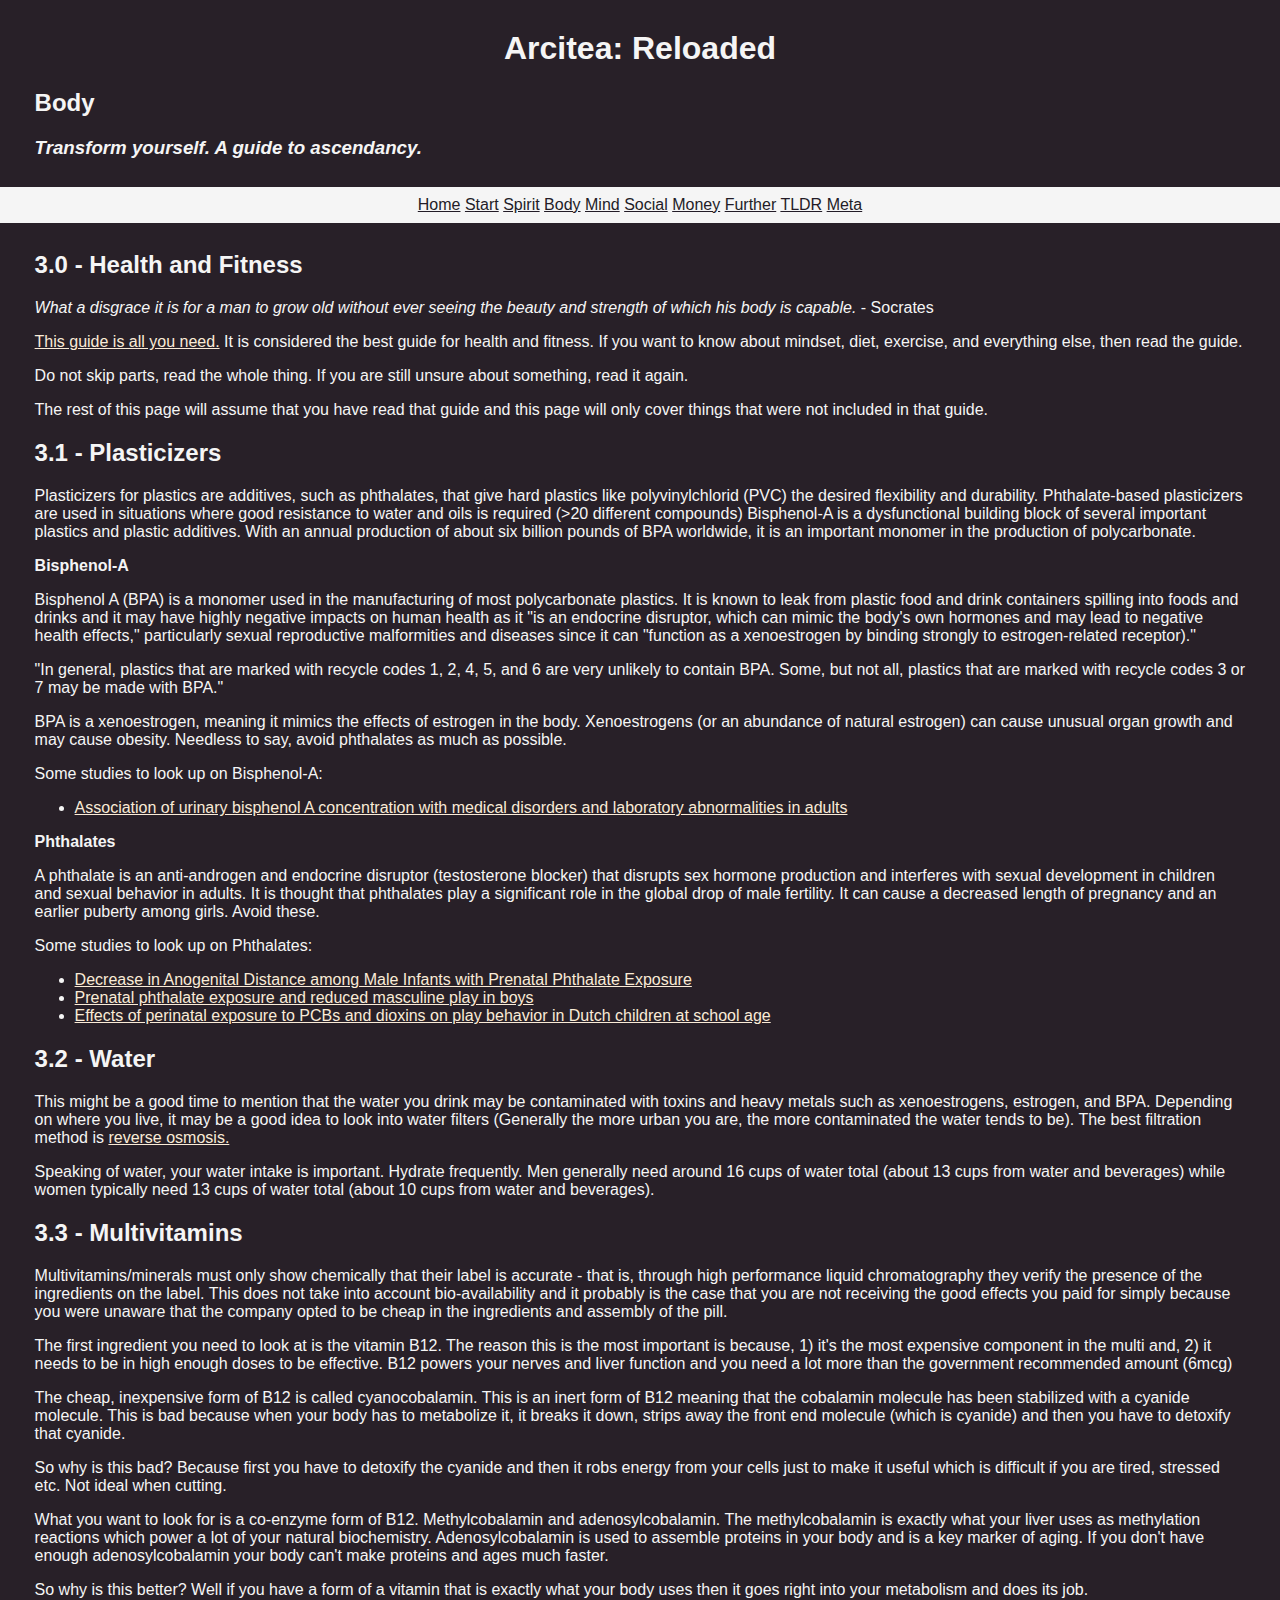
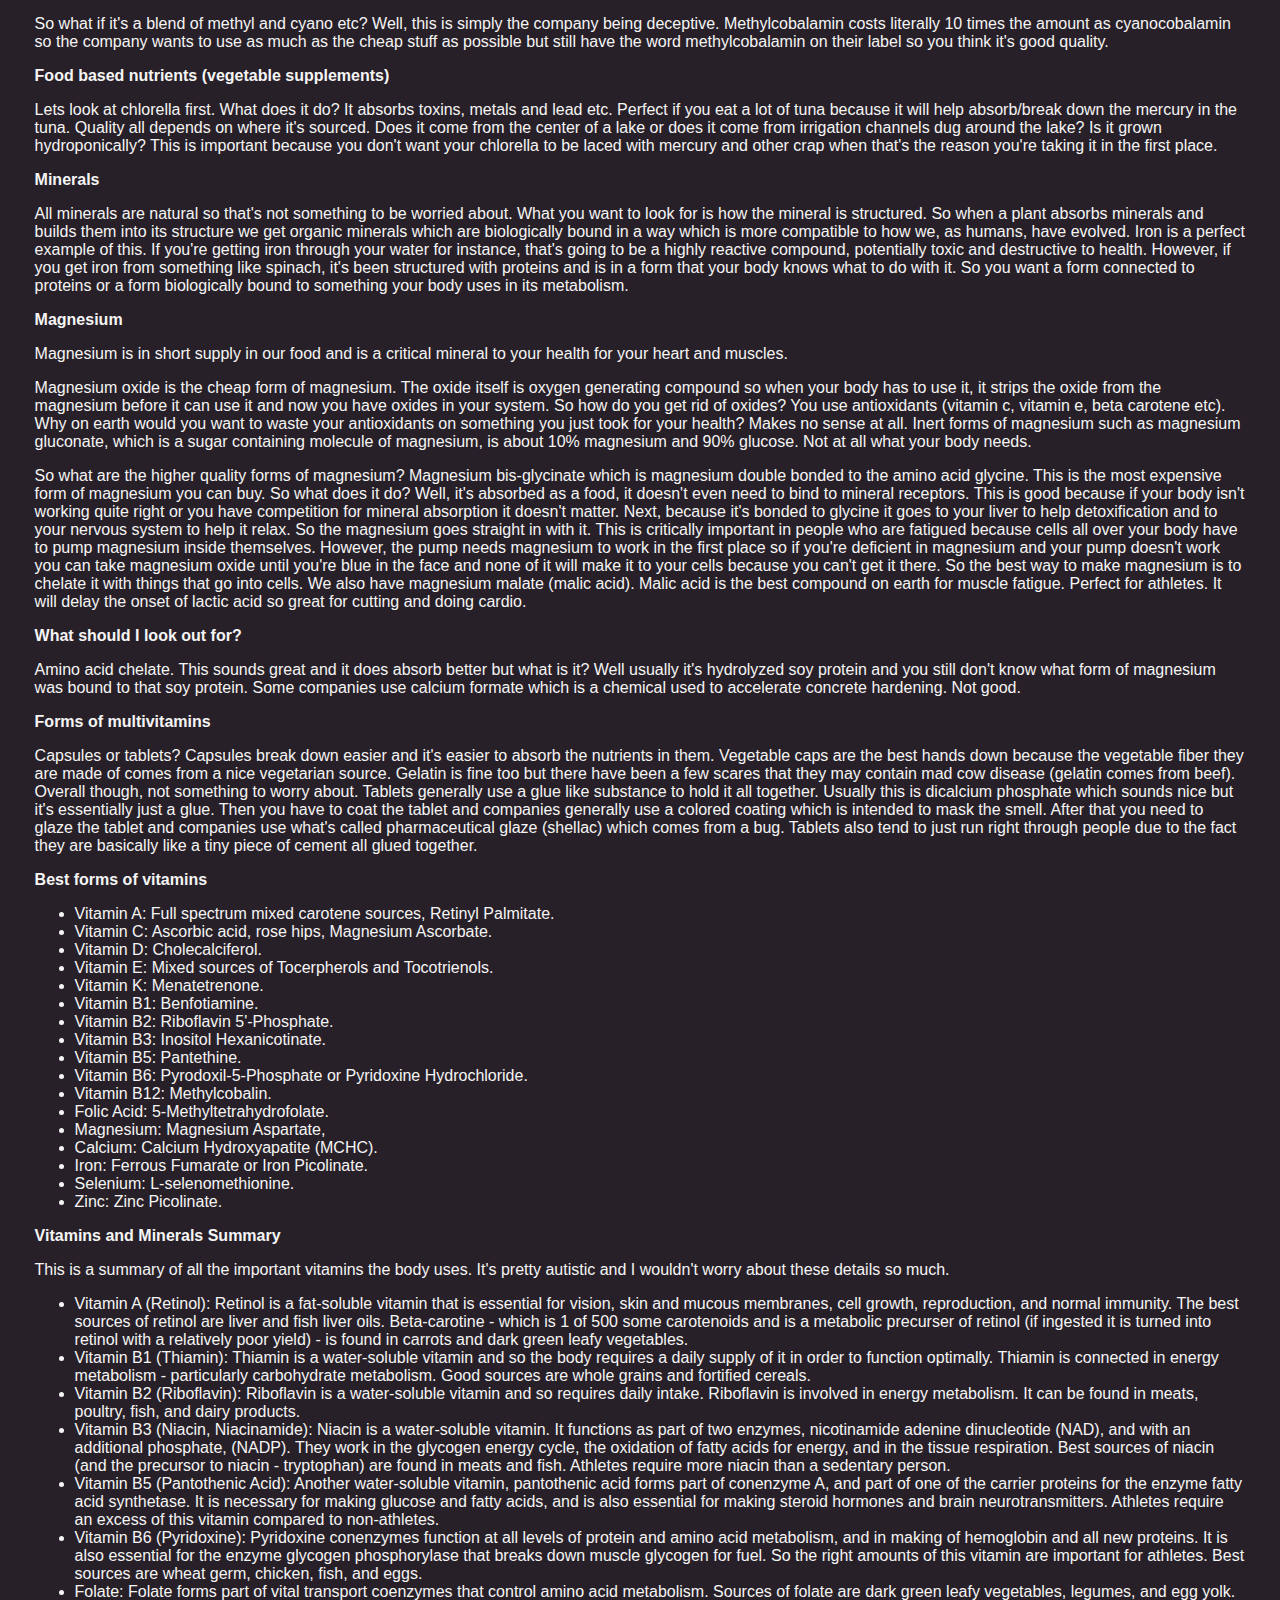
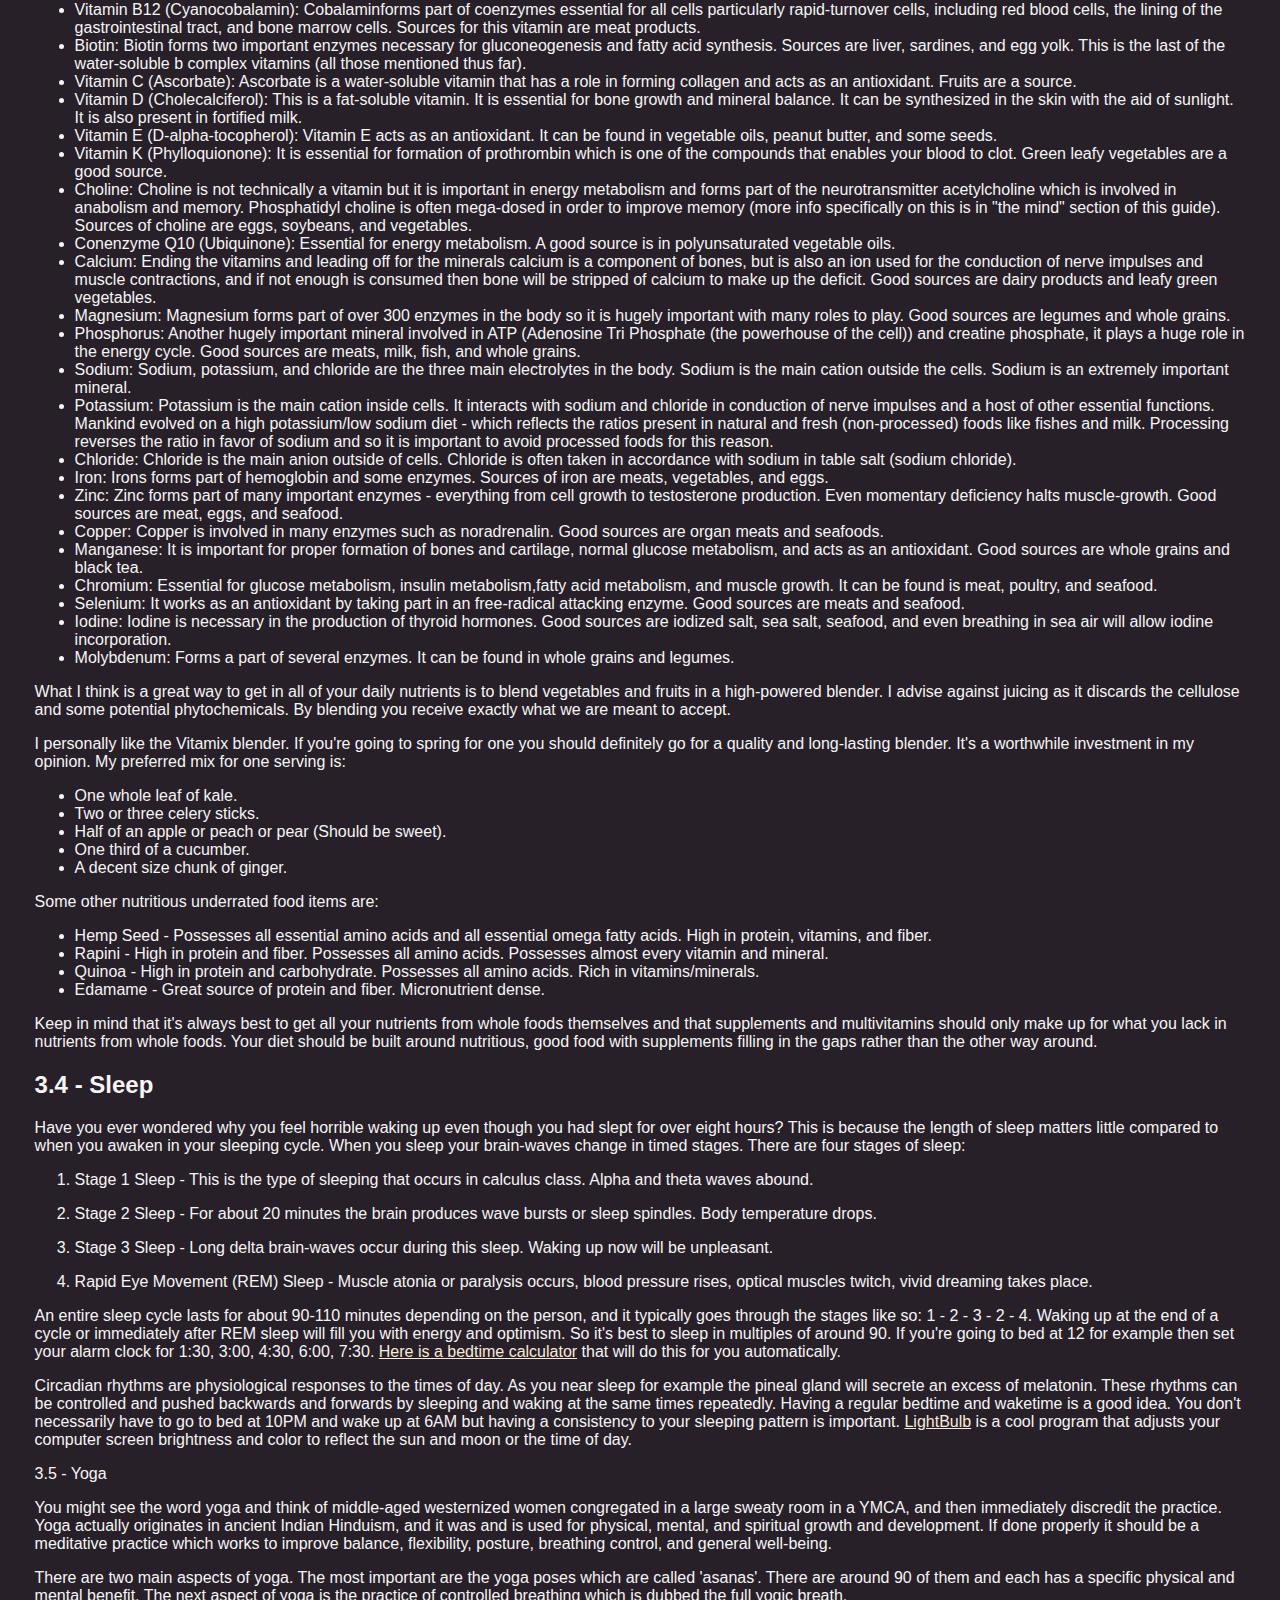
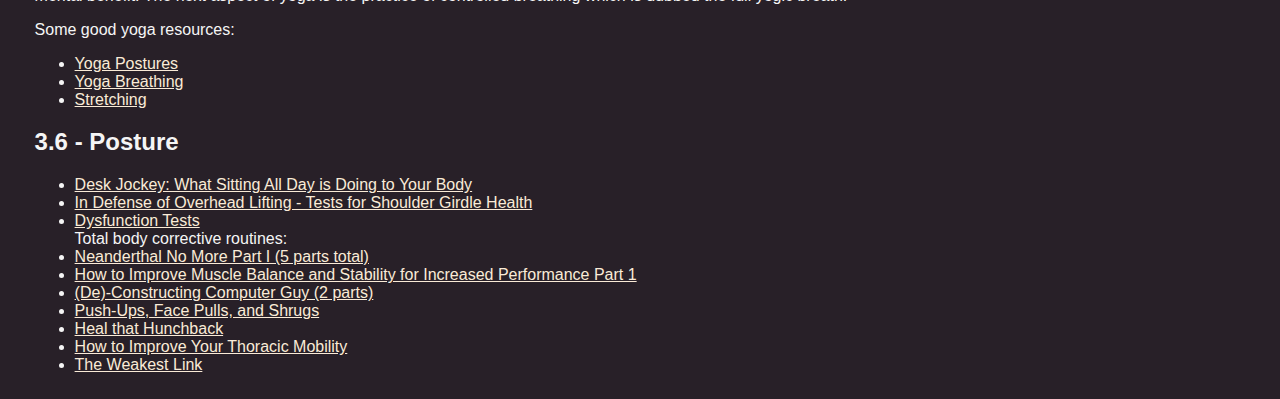
==== body.html @ ad5f0113 "Add files via upload" ====
<html>
<head>
  <title>Body | Arcitea: Reloaded</title>
  <link rel="icon" href="content/chad.webp">  
  <link href="style.css" rel="stylesheet" type="text/css" media="all">
</head>
  
<body>
  <div class="main">
  <h1>Arcitea: Reloaded</h1>
  <h2>Body</h2>
  <h3><i>Transform yourself. A guide to ascendancy.</i></h3>
    
  </div>
      <div class="nav">
      <a href="index.html">Home</a>
      <a href="start.html">Start</a>
      <a href="spirit.html">Spirit</a>
      <a href="body.html">Body</a>
      <a href="mind.html">Mind</a>
      <a href="social.html">Social</a>
      <a href="money.html">Money</a>
      <a href="further.html">Further</a>
      <a href="tldr.html">TLDR</a>
      <a href="meta.html">Meta</a>
      </div>
	<div class="main">
      
  <h2>3.0 - Health and Fitness</h2>
  <p><i>What a disgrace it is for a man to grow old without ever seeing the beauty and strength of which his body is capable.</i> - Socrates</p>
  <p><a href="https://liamrosen.com/fitness.html">This guide is all you need.</a> It is considered the best guide for health and fitness. If you want to know about mindset, diet, exercise, and everything else, then read the guide.</p>
  <p>Do not skip parts, read the whole thing. If you are still unsure about something, read it again.</p>
  <p>The rest of this page will assume that you have read that guide and this page will only cover things that were not included in that guide.</p>
  <h2>3.1 - Plasticizers</h2>
  <p>Plasticizers for plastics are additives, such as phthalates, that give hard plastics like polyvinylchlorid (PVC) the desired flexibility and durability. Phthalate-based plasticizers are used in situations where good resistance to water and oils is required (>20 different compounds) Bisphenol-A is a dysfunctional building block of several important plastics and plastic additives. With an annual production of about six billion pounds of BPA worldwide, it is an important monomer in the production of polycarbonate.</p>
  <p><b>Bisphenol-A</b></p>
  <p>Bisphenol A (BPA) is a monomer used in the manufacturing of most polycarbonate plastics. It is known to leak from plastic food and drink containers spilling into foods and drinks and it may have highly negative impacts on human health as it "is an endocrine disruptor, which can mimic the body's own hormones and may lead to negative health effects," particularly sexual reproductive malformities and diseases since it can "function as a xenoestrogen by binding strongly to estrogen-related receptor)."</p>
  <p>"In general, plastics that are marked with recycle codes 1, 2, 4, 5, and 6 are very unlikely to contain BPA. Some, but not all, plastics that are marked with recycle codes 3 or 7 may be made with BPA."</p>
  <p>BPA is a xenoestrogen, meaning it mimics the effects of estrogen in the body. Xenoestrogens (or an abundance of natural estrogen) can cause unusual organ growth and may cause obesity. Needless to say, avoid phthalates as much as possible.</p>
  <p>Some studies to look up on Bisphenol-A:</p>
    <ul>
    <li><a href="https://jamanetwork.com/journals/jama/fullarticle/182571">Association of urinary bisphenol A concentration with medical disorders and laboratory abnormalities in adults</a></li> 
    </ul>
  <p><b>Phthalates</b></p>
  <p>A phthalate is an anti-androgen and endocrine disruptor (testosterone blocker) that disrupts sex hormone production and interferes with sexual development in children and sexual behavior in adults. It is thought that phthalates play a significant role in the global drop of male fertility. It can cause a decreased length of pregnancy and an earlier puberty among girls. Avoid these.</p>
  <p>Some studies to look up on Phthalates:</p>
    <ul>
    <li><a href="https://www.ncbi.nlm.nih.gov/pmc/articles/PMC1280349/">Decrease in Anogenital Distance among Male Infants with Prenatal Phthalate Exposure</a></li> 
    <li><a href="https://www.ncbi.nlm.nih.gov/pmc/articles/PMC2874619/">Prenatal phthalate exposure and reduced masculine play in boys</a></li>
    <li><a href="https://www.ncbi.nlm.nih.gov/pmc/articles/PMC1241045/">Effects of perinatal exposure to PCBs and dioxins on play behavior in Dutch children at school age</a></li>
    </ul>
  <h2>3.2 - Water</h2>
  <p>This might be a good time to mention that the water you drink may be contaminated with toxins and heavy metals such as xenoestrogens, estrogen, and BPA. Depending on where you live, it may be a good idea to look into water filters (Generally the more urban you are, the more contaminated the water tends to be). The best filtration method is <a href="https://wikiless.tiekoetter.com/wiki/Reverse_osmosis?lang=en">reverse osmosis.</a></p>
  <p>Speaking of water, your water intake is important. Hydrate frequently. Men generally need around 16 cups of water total (about 13 cups from water and beverages) while women typically need 13 cups of water total (about 10 cups from water and beverages).</p>
  <h2>3.3 - Multivitamins</h2>
  <p>Multivitamins/minerals must only show chemically that their label is accurate - that is, through high performance liquid chromatography they verify the presence of the ingredients on the label. This does not take into account bio-availability and it probably is the case that you are not receiving the good effects you paid for simply because you were unaware that the company opted to be cheap in the ingredients and assembly of the pill.</p>
  <p>The first ingredient you need to look at is the vitamin B12. The reason this is the most important is because, 1) it's the most expensive component in the multi and, 2) it needs to be in high enough doses to be effective. B12 powers your nerves and liver function and you need a lot more than the government recommended amount (6mcg)</p>
  <p>The cheap, inexpensive form of B12 is called cyanocobalamin. This is an inert form of B12 meaning that the cobalamin molecule has been stabilized with a cyanide molecule. This is bad because when your body has to metabolize it, it breaks it down, strips away the front end molecule (which is cyanide) and then you have to detoxify that cyanide.</p>
  <p>So why is this bad? Because first you have to detoxify the cyanide and then it robs energy from your cells just to make it useful which is difficult if you are tired, stressed etc. Not ideal when cutting.</p>
  <p>What you want to look for is a co-enzyme form of B12. Methylcobalamin and adenosylcobalamin. The methylcobalamin is exactly what your liver uses as methylation reactions which power a lot of your natural biochemistry. Adenosylcobalamin is used to assemble proteins in your body and is a key marker of aging. If you don't have enough adenosylcobalamin your body can't make proteins and ages much faster.</p>
  <p>So why is this better? Well if you have a form of a vitamin that is exactly what your body uses then it goes right into your metabolism and does its job.</p>
  <p>So what if it's a blend of methyl and cyano etc? Well, this is simply the company being deceptive. Methylcobalamin costs literally 10 times the amount as cyanocobalamin so the company wants to use as much as the cheap stuff as possible but still have the word methylcobalamin on their label so you think it's good quality.</p>
  <p><b>Food based nutrients (vegetable supplements)</b></p>
  <p>Lets look at chlorella first. What does it do? It absorbs toxins, metals and lead etc. Perfect if you eat a lot of tuna because it will help absorb/break down the mercury in the tuna. Quality all depends on where it's sourced. Does it come from the center of a lake or does it come from irrigation channels dug around the lake? Is it grown hydroponically? This is important because you don't want your chlorella to be laced with mercury and other crap when that's the reason you're taking it in the first place.</p>
  <p><b>Minerals</b></p>
  <p>All minerals are natural so that's not something to be worried about. What you want to look for is how the mineral is structured. So when a plant absorbs minerals and builds them into its structure we get organic minerals which are biologically bound in a way which is more compatible to how we, as humans, have evolved. Iron is a perfect example of this. If you're getting iron through your water for instance, that's going to be a highly reactive compound, potentially toxic and destructive to health. However, if you get iron from something like spinach, it's been structured with proteins and is in a form that your body knows what to do with it. So you want a form connected to proteins or a form biologically bound to something your body uses in its metabolism.</p>
  <p><b>Magnesium</b></p>
  <p>Magnesium is in short supply in our food and is a critical mineral to your health for your heart and muscles.</p>
  <p>Magnesium oxide is the cheap form of magnesium. The oxide itself is oxygen generating compound so when your body has to use it, it strips the oxide from the magnesium before it can use it and now you have oxides in your system. So how do you get rid of oxides? You use antioxidants (vitamin c, vitamin e, beta carotene etc). Why on earth would you want to waste your antioxidants on something you just took for your health? Makes no sense at all. Inert forms of magnesium such as magnesium gluconate, which is a sugar containing molecule of magnesium, is about 10% magnesium and 90% glucose. Not at all what your body needs.</p>
  <p>So what are the higher quality forms of magnesium? Magnesium bis-glycinate which is magnesium double bonded to the amino acid glycine. This is the most expensive form of magnesium you can buy. So what does it do? Well, it's absorbed as a food, it doesn't even need to bind to mineral receptors. This is good because if your body isn't working quite right or you have competition for mineral absorption it doesn't matter. Next, because it's bonded to glycine it goes to your liver to help detoxification and to your nervous system to help it relax. So the magnesium goes straight in with it. This is critically important in people who are fatigued because cells all over your body have to pump magnesium inside themselves. However, the pump needs magnesium to work in the first place so if you're deficient in magnesium and your pump doesn't work you can take magnesium oxide until you're blue in the face and none of it will make it to your cells because you can't get it there. So the best way to make magnesium is to chelate it with things that go into cells. We also have magnesium malate (malic acid). Malic acid is the best compound on earth for muscle fatigue. Perfect for athletes. It will delay the onset of lactic acid so great for cutting and doing cardio.</p>
  <p><b>What should I look out for?</b></p>
  <p>Amino acid chelate. This sounds great and it does absorb better but what is it? Well usually it's hydrolyzed soy protein and you still don't know what form of magnesium was bound to that soy protein. Some companies use calcium formate which is a chemical used to accelerate concrete hardening. Not good.</p>
  <p><b>Forms of multivitamins</b></p>
  <p>Capsules or tablets? Capsules break down easier and it's easier to absorb the nutrients in them. Vegetable caps are the best hands down because the vegetable fiber they are made of comes from a nice vegetarian source. Gelatin is fine too but there have been a few scares that they may contain mad cow disease (gelatin comes from beef). Overall though, not something to worry about. Tablets generally use a glue like substance to hold it all together. Usually this is dicalcium phosphate which sounds nice but it's essentially just a glue. Then you have to coat the tablet and companies generally use a colored coating which is intended to mask the smell. After that you need to glaze the tablet and companies use what's called pharmaceutical glaze (shellac) which comes from a bug. Tablets also tend to just run right through people due to the fact they are basically like a tiny piece of cement all glued together.</p>
  <p><b>Best forms of vitamins</b></p>
    <ul>
      <li>Vitamin A: Full spectrum mixed carotene sources, Retinyl Palmitate.</li>
      <li>Vitamin C: Ascorbic acid, rose hips, Magnesium Ascorbate.</li>
      <li>Vitamin D: Cholecalciferol.</li>
      <li>Vitamin E: Mixed sources of Tocerpherols and Tocotrienols.</li>
      <li>Vitamin K: Menatetrenone.</li>
      <li>Vitamin B1: Benfotiamine.</li>
      <li>Vitamin B2: Riboflavin 5'-Phosphate.</li>
      <li>Vitamin B3: Inositol Hexanicotinate.</li>
      <li>Vitamin B5: Pantethine.</li>
      <li>Vitamin B6: Pyrodoxil-5-Phosphate or Pyridoxine Hydrochloride.</li>
      <li>Vitamin B12: Methylcobalin.</li>
      <li>Folic Acid: 5-Methyltetrahydrofolate.</li>
      <li>Magnesium: Magnesium Aspartate,</li>
      <li>Calcium: Calcium Hydroxyapatite (MCHC).</li>
      <li>Iron: Ferrous Fumarate or Iron Picolinate.</li>
      <li>Selenium: L-selenomethionine.</li>
      <li>Zinc: Zinc Picolinate.</li>
    </ul>
  <p><b>Vitamins and Minerals Summary</b></p>
  <p>This is a summary of all the important vitamins the body uses. It's pretty autistic and I wouldn't worry about these details so much.</p>
	<ul>
      <li>Vitamin A (Retinol): Retinol is a fat-soluble vitamin that is essential for vision, skin and mucous membranes, cell growth, reproduction, and normal immunity. The best sources of retinol are liver and fish liver oils. Beta-carotine - which is 1 of 500 some carotenoids and is a metabolic precurser of retinol (if ingested it is turned into retinol with a relatively poor yield) - is found in carrots and dark green leafy vegetables.</li>
      <li>Vitamin B1 (Thiamin): Thiamin is a water-soluble vitamin and so the body requires a daily supply of it in order to function optimally. Thiamin is connected in energy metabolism - particularly carbohydrate metabolism. Good sources are whole grains and fortified cereals.</li>
      <li>Vitamin B2 (Riboflavin): Riboflavin is a water-soluble vitamin and so requires daily intake. Riboflavin is involved in energy metabolism. It can be found in meats, poultry, fish, and dairy products.</li>
      <li>Vitamin B3 (Niacin, Niacinamide): Niacin is a water-soluble vitamin. It functions as part of two enzymes, nicotinamide adenine dinucleotide (NAD), and with an additional phosphate, (NADP). They work in the glycogen energy cycle, the oxidation of fatty acids for energy, and in the tissue respiration. Best sources of niacin (and the precursor to niacin - tryptophan) are found in meats and fish. Athletes require more niacin than a sedentary person.</li>
      <li>Vitamin B5 (Pantothenic Acid): Another water-soluble vitamin, pantothenic acid forms part of conenzyme A, and part of one of the carrier proteins for the enzyme fatty acid synthetase. It is necessary for making glucose and fatty acids, and is also essential for making steroid hormones and brain neurotransmitters. Athletes require an excess of this vitamin compared to non-athletes.</li>
      <li>Vitamin B6 (Pyridoxine): Pyridoxine conenzymes function at all levels of protein and amino acid metabolism, and in making of hemoglobin and all new proteins. It is also essential for the enzyme glycogen phosphorylase that breaks down muscle glycogen for fuel. So the right amounts of this vitamin are important for athletes. Best sources are wheat germ, chicken, fish, and eggs.</li>
      <li>Folate: Folate forms part of vital transport coenzymes that control amino acid metabolism. Sources of folate are dark green leafy vegetables, legumes, and egg yolk.</li>
      <li>Vitamin B12 (Cyanocobalamin): Cobalaminforms part of coenzymes essential for all cells particularly rapid-turnover cells, including red blood cells, the lining of the gastrointestinal tract, and bone marrow cells. Sources for this vitamin are meat products.</li>
      <li>Biotin: Biotin forms two important enzymes necessary for gluconeogenesis and fatty acid synthesis. Sources are liver, sardines, and egg yolk. This is the last of the water-soluble b complex vitamins (all those mentioned thus far).</li>
      <li>Vitamin C (Ascorbate): Ascorbate is a water-soluble vitamin that has a role in forming collagen and acts as an antioxidant. Fruits are a source.</li>
      <li>Vitamin D (Cholecalciferol): This is a fat-soluble vitamin. It is essential for bone growth and mineral balance. It can be synthesized in the skin with the aid of sunlight. It is also present in fortified milk.</li>
      <li>Vitamin E (D-alpha-tocopherol): Vitamin E acts as an antioxidant. It can be found in vegetable oils, peanut butter, and some seeds.</li>
      <li>Vitamin K (Phylloquionone): It is essential for formation of prothrombin which is one of the compounds that enables your blood to clot. Green leafy vegetables are a good source.</li>
      <li>Choline: Choline is not technically a vitamin but it is important in energy metabolism and forms part of the neurotransmitter acetylcholine which is involved in anabolism and memory. Phosphatidyl choline is often mega-dosed in order to improve memory (more info specifically on this is in "the mind" section of this guide). Sources of choline are eggs, soybeans, and vegetables.</li>
      <li>Conenzyme Q10 (Ubiquinone): Essential for energy metabolism. A good source is in polyunsaturated vegetable oils.</li>
      <li>Calcium: Ending the vitamins and leading off for the minerals calcium is a component of bones, but is also an ion used for the conduction of nerve impulses and muscle contractions, and if not enough is consumed then bone will be stripped of calcium to make up the deficit. Good sources are dairy products and leafy green vegetables.</li>
      <li>Magnesium: Magnesium forms part of over 300 enzymes in the body so it is hugely important with many roles to play. Good sources are legumes and whole grains.</li>
      <li>Phosphorus: Another hugely important mineral involved in ATP (Adenosine Tri Phosphate (the powerhouse of the cell)) and creatine phosphate, it plays a huge role in the energy cycle. Good sources are meats, milk, fish, and whole grains.</li>
      <li>Sodium: Sodium, potassium, and chloride are the three main electrolytes in the body. Sodium is the main cation outside the cells. Sodium is an extremely important mineral.</li>
      <li>Potassium: Potassium is the main cation inside cells. It interacts with sodium and chloride in conduction of nerve impulses and a host of other essential functions. Mankind evolved on a high potassium/low sodium diet - which reflects the ratios present in natural and fresh (non-processed) foods like fishes and milk. Processing reverses the ratio in favor of sodium and so it is important to avoid processed foods for this reason.</li>
      <li>Chloride: Chloride is the main anion outside of cells. Chloride is often taken in accordance with sodium in table salt (sodium chloride).</li>
      <li>Iron: Irons forms part of hemoglobin and some enzymes. Sources of iron are meats, vegetables, and eggs.</li>
      <li>Zinc: Zinc forms part of many important enzymes - everything from cell growth to testosterone production. Even momentary deficiency halts muscle-growth. Good sources are meat, eggs, and seafood.</li>
      <li>Copper: Copper is involved in many enzymes such as noradrenalin. Good sources are organ meats and seafoods.</li>
      <li>Manganese: It is important for proper formation of bones and cartilage, normal glucose metabolism, and acts as an antioxidant. Good sources are whole grains and black tea.</li>
      <li>Chromium: Essential for glucose metabolism, insulin metabolism,fatty acid metabolism, and muscle growth. It can be found is meat, poultry, and seafood.</li>
      <li>Selenium: It works as an antioxidant by taking part in an free-radical attacking enzyme. Good sources are meats and seafood.</li>
      <li>Iodine: Iodine is necessary in the production of thyroid hormones. Good sources are iodized salt, sea salt, seafood, and even breathing in sea air will allow iodine incorporation.</li>
      <li>Molybdenum: Forms a part of several enzymes. It can be found in whole grains and legumes.</li>
    </ul>
      <p>What I think is a great way to get in all of your daily nutrients is to blend vegetables and fruits in a high-powered blender. I advise against juicing as it discards the cellulose and some potential phytochemicals. By blending you receive exactly what we are meant to accept.</p>
      <p>I personally like the Vitamix blender. If you're going to spring for one you should definitely go for a quality and long-lasting blender. It's a worthwhile investment in my opinion. My preferred mix for one serving is:</p>
    <ul>
      <li>One whole leaf of kale.</li>
      <li>Two or three celery sticks.</li>
      <li>Half of an apple or peach or pear (Should be sweet).</li>
      <li>One third of a cucumber.</li>
      <li>A decent size chunk of ginger.</li>
    </ul>
    <p>Some other nutritious underrated food items are:</p>
    <ul>
      <li>Hemp Seed - Possesses all essential amino acids and all essential omega fatty acids. High in protein, vitamins, and fiber.</li>
      <li>Rapini - High in protein and fiber. Possesses all amino acids. Possesses almost every vitamin and mineral.</li>
      <li>Quinoa - High in protein and carbohydrate. Possesses all amino acids. Rich in vitamins/minerals.</li>
      <li>Edamame - Great source of protein and fiber. Micronutrient dense.</li>
    </ul>
      <p>Keep in mind that it's always best to get all your nutrients from whole foods themselves and that supplements and multivitamins should only make up for what you lack in nutrients from whole foods. Your diet should be built around nutritious, good food with supplements filling in the gaps rather than the other way around.</p>
  <h2>3.4 - Sleep</h2>
  <p>Have you ever wondered why you feel horrible waking up even though you had slept for over eight hours? This is because the length of sleep matters little compared to when you awaken in your sleeping cycle. When you sleep your brain-waves change in timed stages. There are four stages of sleep:</p>
    <ol>
      <p><li>Stage 1 Sleep - This is the type of sleeping that occurs in calculus class. Alpha and theta waves abound.</li></p>
      <p><li>Stage 2 Sleep - For about 20 minutes the brain produces wave bursts or sleep spindles. Body temperature drops.</li></p>
      <p><li>Stage 3 Sleep - Long delta brain-waves occur during this sleep. Waking up now will be unpleasant.</li></p>
      <p><li>Rapid Eye Movement (REM) Sleep - Muscle atonia or paralysis occurs, blood pressure rises, optical muscles twitch, vivid dreaming takes place.</li></p>
    </ol>
  <p>An entire sleep cycle lasts for about 90-110 minutes depending on the person, and it typically goes through the stages like so: 1 - 2 - 3 - 2 - 4. Waking up at the end of a cycle or immediately after REM sleep will fill you with energy and optimism. So it's best to sleep in multiples of around 90. If you're going to bed at 12 for example then set your alarm clock for 1:30, 3:00, 4:30, 6:00, 7:30. <a href="https://sleepopolis.com/calculators/sleep/">Here is a bedtime calculator</a> that will do this for you automatically.</p>
  <p>Circadian rhythms are physiological responses to the times of day. As you near sleep for example the pineal gland will secrete an excess of melatonin. These rhythms can be controlled and pushed backwards and forwards by sleeping and waking at the same times repeatedly. Having a regular bedtime and waketime is a good idea. You don't necessarily have to go to bed at 10PM and wake up at 6AM but having a consistency to your sleeping pattern is important. <a href="https://github.com/Tyrrrz/LightBulb">LightBulb</a> is a cool program that adjusts your computer screen brightness and color to reflect the sun and moon or the time of day.</p>
  <p>3.5 - Yoga</p>
  <p>You might see the word yoga and think of middle-aged westernized women congregated in a large sweaty room in a YMCA, and then immediately discredit the practice. Yoga actually originates in ancient Indian Hinduism, and it was and is used for physical, mental, and spiritual growth and development. If done properly it should be a meditative practice which works to improve balance, flexibility, posture, breathing control, and general well-being.</p>
  <p>There are two main aspects of yoga. The most important are the yoga poses which are called 'asanas'. There are around 90 of them and each has a specific physical and mental benefit. The next aspect of yoga is the practice of controlled breathing which is dubbed the full yogic breath.</p>
    <p>Some good yoga resources:</p>
    <ul>
    <li><a href="https://web.archive.org/web/20170202003515/http://www.yogabasics.com/practice/yoga-postures/">Yoga Postures</a></il>
    <li><a href="https://web.archive.org/web/20160930021145/http://www.healthandyoga.com/html/news/yogicbreath.aspx">Yoga Breathing</a></il>
    <li><a href="https://web.archive.org/web/20161024192842/http://www.exrx.net/ExInfo/Stretching.html">Stretching</a></il>
    </ul>
  <h2>3.6 - Posture</h2>
    <ul>
    <li><a href="http://www.floota.com/desk_jockey.html">Desk Jockey: What Sitting All Day is Doing to Your Body</a></li>
    <li><a href="https://www.t-nation.com/training/in-defense-of-overhead-lifting">In Defense of Overhead Lifting - Tests for Shoulder Girdle Health</a></li>
    <li><a href="http://www.floota.com/DysfunctionTests.html">Dysfunction Tests</a></li>
    Total body corrective routines:
    <li><a href="https://www.t-nation.com/training/neanderthal-no-more-1">Neanderthal No More Part I (5 parts total)</a></li>
    <li><a href="https://www.issaonline.edu/blog/index.cfm/2011/2/7/improve-muscle-balance---stability-for-increased-performance---part-1">How to Improve Muscle Balance and Stability for Increased Performance Part 1</a></li>
    <li><a href="https://www.t-nation.com/training/de-constructing-computer-guy-1">(De)-Constructing Computer Guy (2 parts)</a></li>
    <li><a href="https://www.t-nation.com/training/push-ups-face-pulls-and-shrugs">Push-Ups, Face Pulls, and Shrugs</a></li>
    <li><a href="https://www.t-nation.com/training/heal-that-hunchback">Heal that Hunchback</a></li>
    <li><a href="https://www.marksdailyapple.com/how-to-improve-thoracic-spine-mobility/">How to Improve Your Thoracic Mobility</a></li>
    <li><a href="https://www.t-nation.com/training/weakest-link">The Weakest Link</a></li>
    </ul>
  <p></p>
  <p></p>
  <p></p>
  <p></p>
  <p></p>
  <p></p>
  <p></p>
  <p></p>
  <p></p>
  <p></p>
  <p></p>
  <p></p>
  <p></p>
  <p></p>
  <p></p>
  <p></p>
---- style.css ----
body
{
  margin: 0;
  background-color: #282028;
  color: whitesmoke;
  font-family: sans-serif;
}

.main
{
	margin: 0 2%;
	padding: 9px;
}

h1{
	text-align:center;
}

h
{
	text-align:center;
}

a
{
	color: antiquewhite;
}

a:visited
{
	color: navajowhite;
}

.nav
{
	background-color: whitesmoke;
	padding: 9px;
	text-align:center;
	word-spacing:1600%;
}

.nav a
{
	color: #231C27;
}

img
{ 
  display: block;
  border: 4px solid whitesmoke;
  margin-left: auto;
  margin-right: auto;
  height:auto;
  max-width:80%; 
  max-height: 500px;
  text-align:center;
}

video
{
  display: block;
  border: 4px solid whitesmoke;
  margin-left: auto;
  margin-right: auto;
  height:auto;
  max-width:80%; 
  max-height: 500px;
  text-align:center;
}
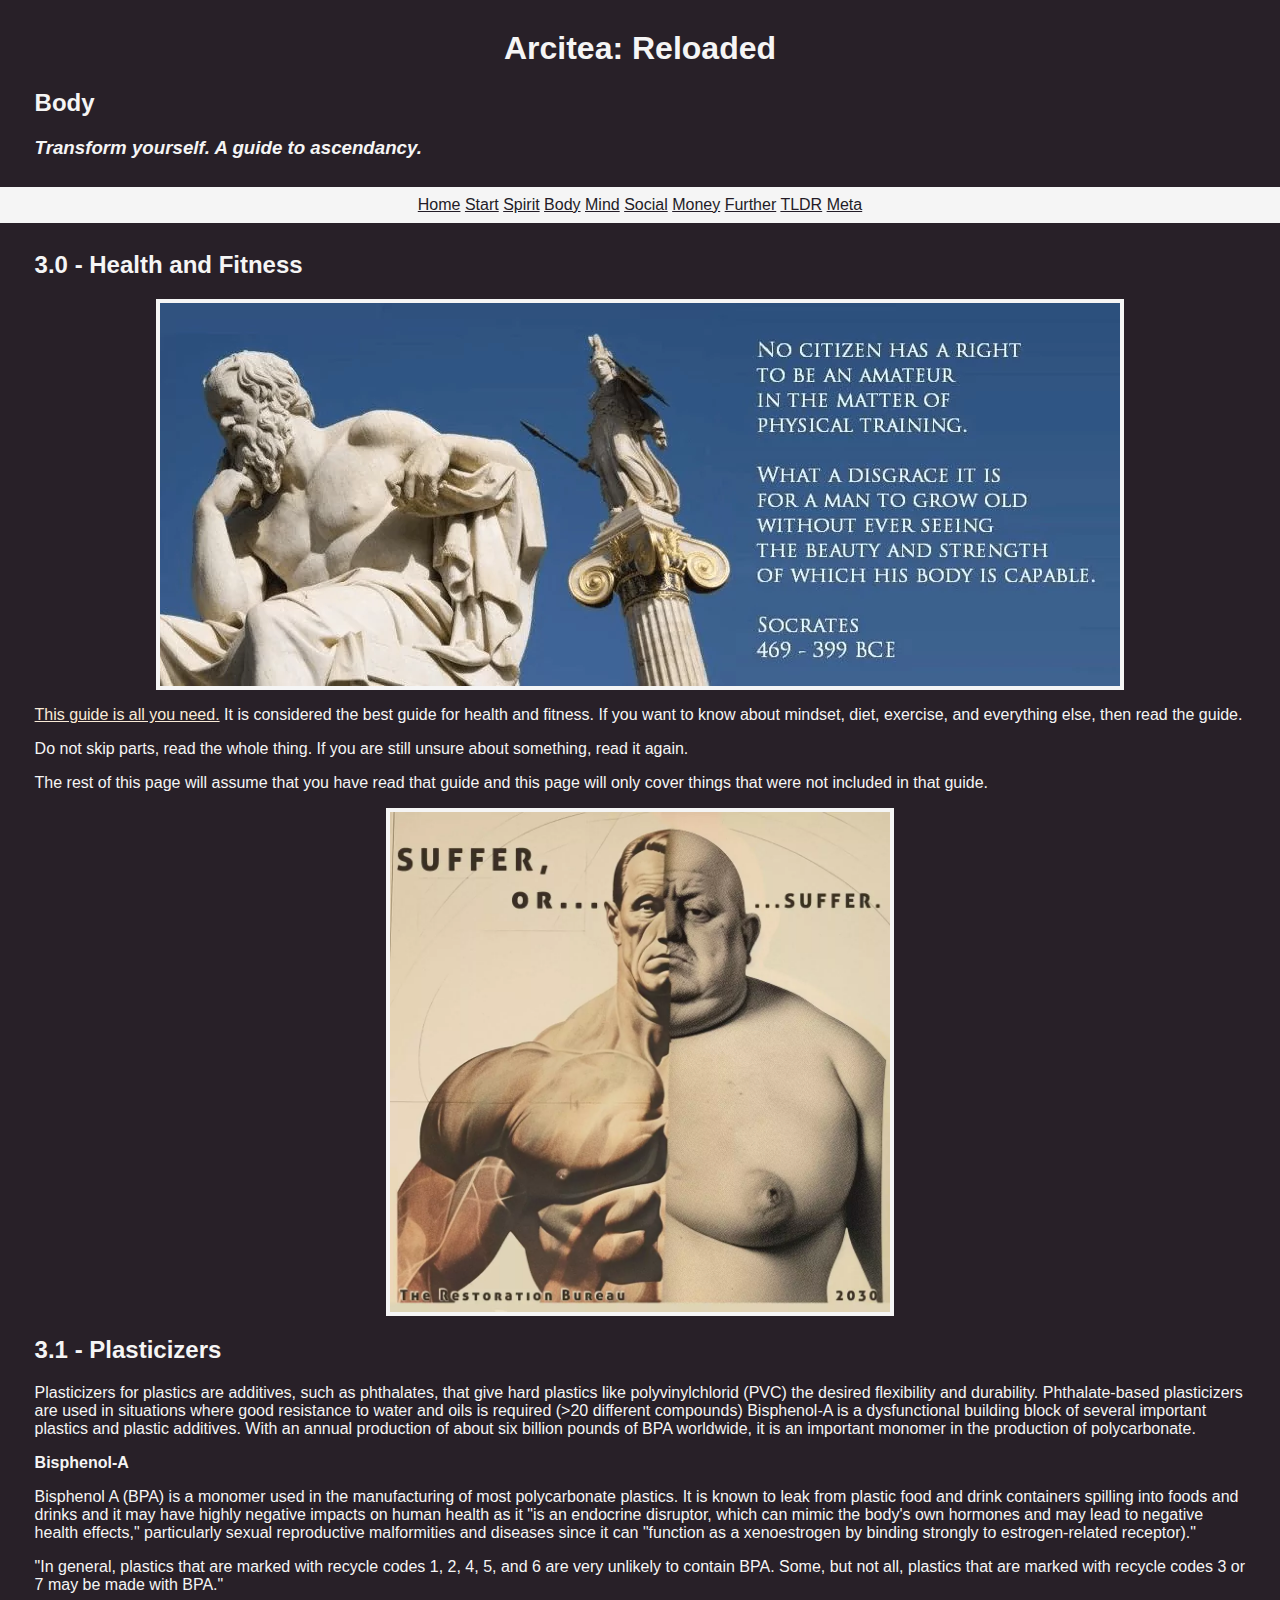
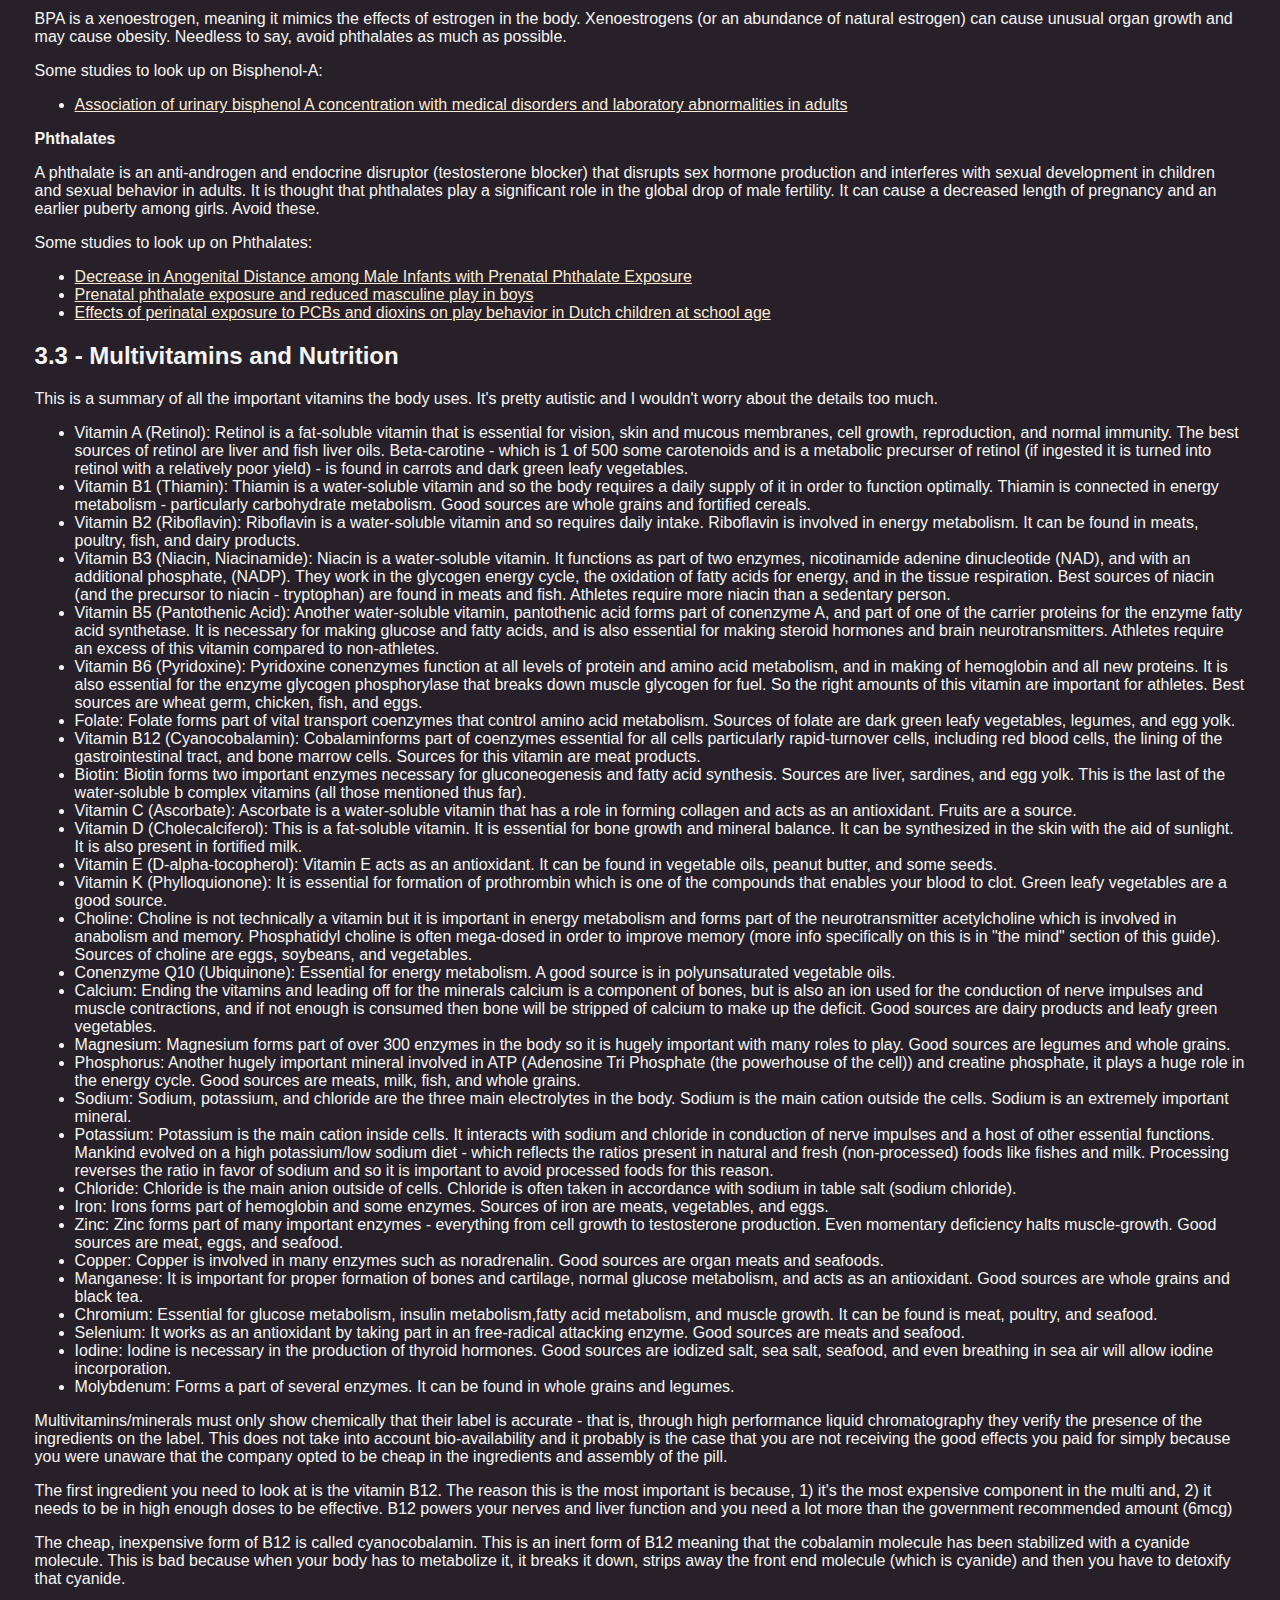
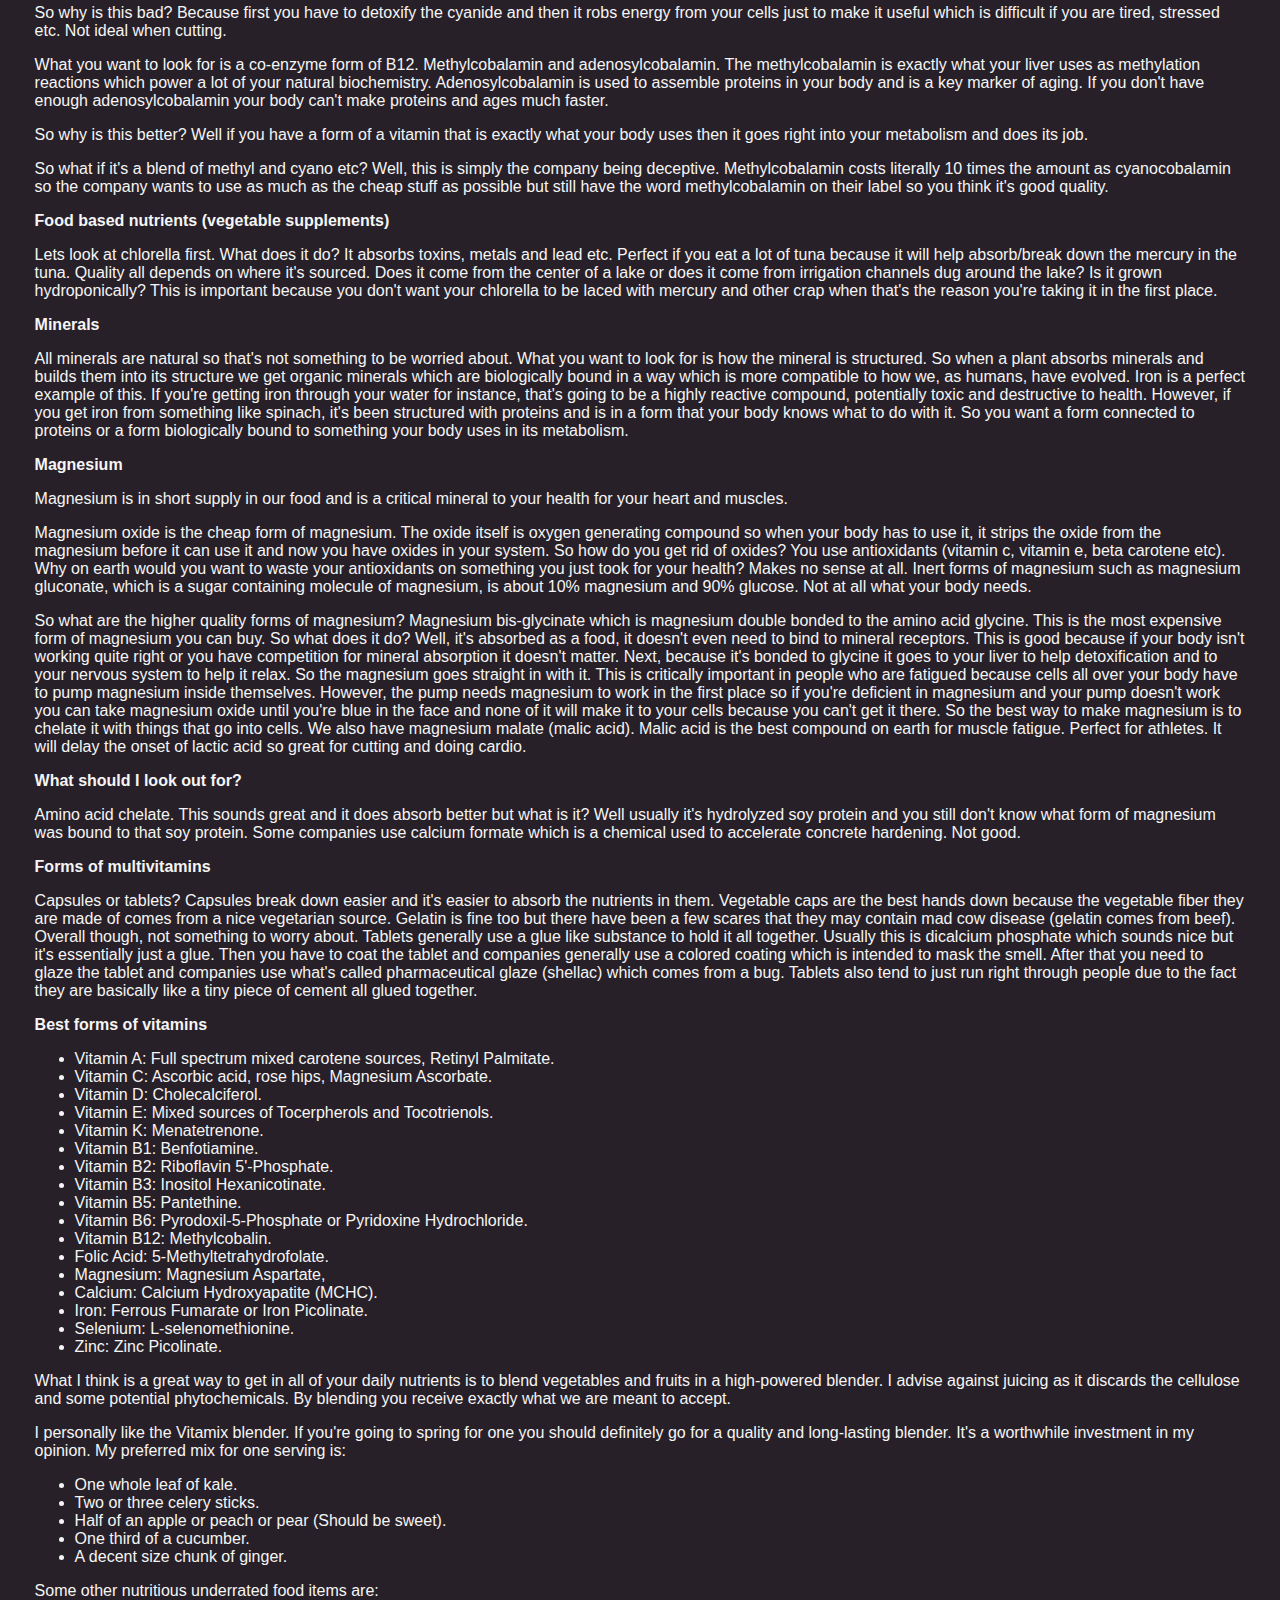
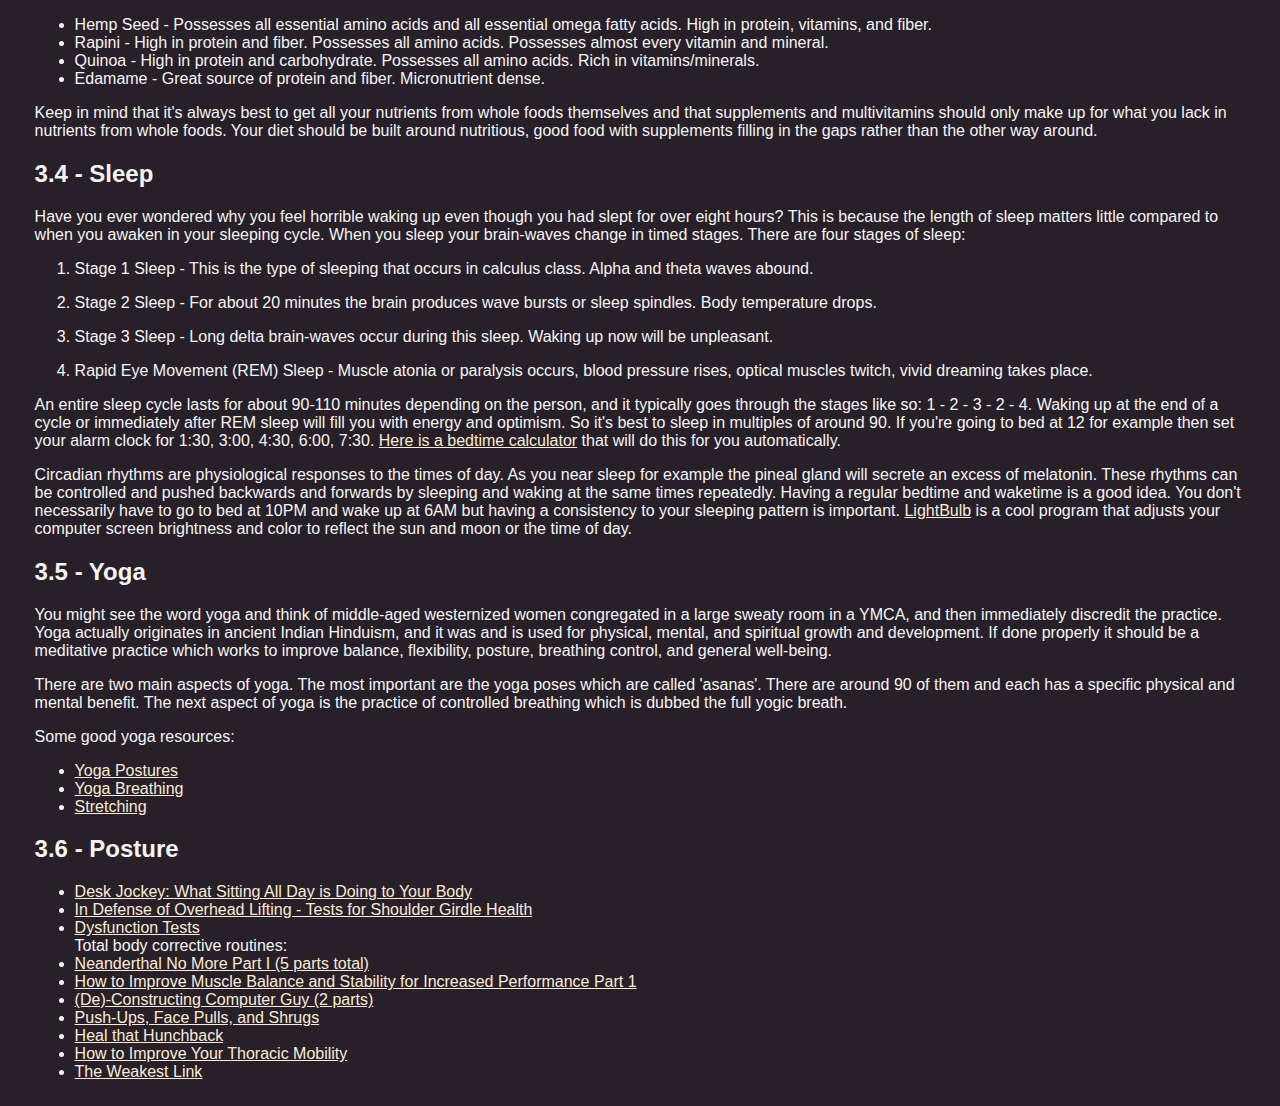
==== commit 3b48dd3d: "Add files via upload" ====
--- a/body.html
+++ b/body.html
@@ -27,11 +27,16 @@
 	<div class="main">
       
   <h2>3.0 - Health and Fitness</h2>
-  <p><i>What a disgrace it is for a man to grow old without ever seeing the beauty and strength of which his body is capable.</i> - Socrates</p>
+      
+  <img src="content/no_citizen_has_a_right.webp" alt="No citizen has a right to be an amateur in the matter of physical training. What a disgrace it is for a man to grow old without ever seeing the beauty and the strength of white his body is capable.">
+      
   <p><a href="https://liamrosen.com/fitness.html">This guide is all you need.</a> It is considered the best guide for health and fitness. If you want to know about mindset, diet, exercise, and everything else, then read the guide.</p>
   <p>Do not skip parts, read the whole thing. If you are still unsure about something, read it again.</p>
   <p>The rest of this page will assume that you have read that guide and this page will only cover things that were not included in that guide.</p>
+      
+  <img src="content/suffer_or_suffer.webp" alt="Suffer or suffer.">
   <h2>3.1 - Plasticizers</h2>
+      
   <p>Plasticizers for plastics are additives, such as phthalates, that give hard plastics like polyvinylchlorid (PVC) the desired flexibility and durability. Phthalate-based plasticizers are used in situations where good resistance to water and oils is required (>20 different compounds) Bisphenol-A is a dysfunctional building block of several important plastics and plastic additives. With an annual production of about six billion pounds of BPA worldwide, it is an important monomer in the production of polycarbonate.</p>
   <p><b>Bisphenol-A</b></p>
   <p>Bisphenol A (BPA) is a monomer used in the manufacturing of most polycarbonate plastics. It is known to leak from plastic food and drink containers spilling into foods and drinks and it may have highly negative impacts on human health as it "is an endocrine disruptor, which can mimic the body's own hormones and may lead to negative health effects," particularly sexual reproductive malformities and diseases since it can "function as a xenoestrogen by binding strongly to estrogen-related receptor)."</p>
@@ -49,10 +54,39 @@
     <li><a href="https://www.ncbi.nlm.nih.gov/pmc/articles/PMC2874619/">Prenatal phthalate exposure and reduced masculine play in boys</a></li>
     <li><a href="https://www.ncbi.nlm.nih.gov/pmc/articles/PMC1241045/">Effects of perinatal exposure to PCBs and dioxins on play behavior in Dutch children at school age</a></li>
     </ul>
-  <h2>3.2 - Water</h2>
-  <p>This might be a good time to mention that the water you drink may be contaminated with toxins and heavy metals such as xenoestrogens, estrogen, and BPA. Depending on where you live, it may be a good idea to look into water filters (Generally the more urban you are, the more contaminated the water tends to be). The best filtration method is <a href="https://wikiless.tiekoetter.com/wiki/Reverse_osmosis?lang=en">reverse osmosis.</a></p>
-  <p>Speaking of water, your water intake is important. Hydrate frequently. Men generally need around 16 cups of water total (about 13 cups from water and beverages) while women typically need 13 cups of water total (about 10 cups from water and beverages).</p>
-  <h2>3.3 - Multivitamins</h2>
+  <h2>3.3 - Multivitamins and Nutrition</h2>
+  <p>This is a summary of all the important vitamins the body uses. It's pretty autistic and I wouldn't worry about the details too much.</p>
+	<ul>
+      <li>Vitamin A (Retinol): Retinol is a fat-soluble vitamin that is essential for vision, skin and mucous membranes, cell growth, reproduction, and normal immunity. The best sources of retinol are liver and fish liver oils. Beta-carotine - which is 1 of 500 some carotenoids and is a metabolic precurser of retinol (if ingested it is turned into retinol with a relatively poor yield) - is found in carrots and dark green leafy vegetables.</li>
+      <li>Vitamin B1 (Thiamin): Thiamin is a water-soluble vitamin and so the body requires a daily supply of it in order to function optimally. Thiamin is connected in energy metabolism - particularly carbohydrate metabolism. Good sources are whole grains and fortified cereals.</li>
+      <li>Vitamin B2 (Riboflavin): Riboflavin is a water-soluble vitamin and so requires daily intake. Riboflavin is involved in energy metabolism. It can be found in meats, poultry, fish, and dairy products.</li>
+      <li>Vitamin B3 (Niacin, Niacinamide): Niacin is a water-soluble vitamin. It functions as part of two enzymes, nicotinamide adenine dinucleotide (NAD), and with an additional phosphate, (NADP). They work in the glycogen energy cycle, the oxidation of fatty acids for energy, and in the tissue respiration. Best sources of niacin (and the precursor to niacin - tryptophan) are found in meats and fish. Athletes require more niacin than a sedentary person.</li>
+      <li>Vitamin B5 (Pantothenic Acid): Another water-soluble vitamin, pantothenic acid forms part of conenzyme A, and part of one of the carrier proteins for the enzyme fatty acid synthetase. It is necessary for making glucose and fatty acids, and is also essential for making steroid hormones and brain neurotransmitters. Athletes require an excess of this vitamin compared to non-athletes.</li>
+      <li>Vitamin B6 (Pyridoxine): Pyridoxine conenzymes function at all levels of protein and amino acid metabolism, and in making of hemoglobin and all new proteins. It is also essential for the enzyme glycogen phosphorylase that breaks down muscle glycogen for fuel. So the right amounts of this vitamin are important for athletes. Best sources are wheat germ, chicken, fish, and eggs.</li>
+      <li>Folate: Folate forms part of vital transport coenzymes that control amino acid metabolism. Sources of folate are dark green leafy vegetables, legumes, and egg yolk.</li>
+      <li>Vitamin B12 (Cyanocobalamin): Cobalaminforms part of coenzymes essential for all cells particularly rapid-turnover cells, including red blood cells, the lining of the gastrointestinal tract, and bone marrow cells. Sources for this vitamin are meat products.</li>
+      <li>Biotin: Biotin forms two important enzymes necessary for gluconeogenesis and fatty acid synthesis. Sources are liver, sardines, and egg yolk. This is the last of the water-soluble b complex vitamins (all those mentioned thus far).</li>
+      <li>Vitamin C (Ascorbate): Ascorbate is a water-soluble vitamin that has a role in forming collagen and acts as an antioxidant. Fruits are a source.</li>
+      <li>Vitamin D (Cholecalciferol): This is a fat-soluble vitamin. It is essential for bone growth and mineral balance. It can be synthesized in the skin with the aid of sunlight. It is also present in fortified milk.</li>
+      <li>Vitamin E (D-alpha-tocopherol): Vitamin E acts as an antioxidant. It can be found in vegetable oils, peanut butter, and some seeds.</li>
+      <li>Vitamin K (Phylloquionone): It is essential for formation of prothrombin which is one of the compounds that enables your blood to clot. Green leafy vegetables are a good source.</li>
+      <li>Choline: Choline is not technically a vitamin but it is important in energy metabolism and forms part of the neurotransmitter acetylcholine which is involved in anabolism and memory. Phosphatidyl choline is often mega-dosed in order to improve memory (more info specifically on this is in "the mind" section of this guide). Sources of choline are eggs, soybeans, and vegetables.</li>
+      <li>Conenzyme Q10 (Ubiquinone): Essential for energy metabolism. A good source is in polyunsaturated vegetable oils.</li>
+      <li>Calcium: Ending the vitamins and leading off for the minerals calcium is a component of bones, but is also an ion used for the conduction of nerve impulses and muscle contractions, and if not enough is consumed then bone will be stripped of calcium to make up the deficit. Good sources are dairy products and leafy green vegetables.</li>
+      <li>Magnesium: Magnesium forms part of over 300 enzymes in the body so it is hugely important with many roles to play. Good sources are legumes and whole grains.</li>
+      <li>Phosphorus: Another hugely important mineral involved in ATP (Adenosine Tri Phosphate (the powerhouse of the cell)) and creatine phosphate, it plays a huge role in the energy cycle. Good sources are meats, milk, fish, and whole grains.</li>
+      <li>Sodium: Sodium, potassium, and chloride are the three main electrolytes in the body. Sodium is the main cation outside the cells. Sodium is an extremely important mineral.</li>
+      <li>Potassium: Potassium is the main cation inside cells. It interacts with sodium and chloride in conduction of nerve impulses and a host of other essential functions. Mankind evolved on a high potassium/low sodium diet - which reflects the ratios present in natural and fresh (non-processed) foods like fishes and milk. Processing reverses the ratio in favor of sodium and so it is important to avoid processed foods for this reason.</li>
+      <li>Chloride: Chloride is the main anion outside of cells. Chloride is often taken in accordance with sodium in table salt (sodium chloride).</li>
+      <li>Iron: Irons forms part of hemoglobin and some enzymes. Sources of iron are meats, vegetables, and eggs.</li>
+      <li>Zinc: Zinc forms part of many important enzymes - everything from cell growth to testosterone production. Even momentary deficiency halts muscle-growth. Good sources are meat, eggs, and seafood.</li>
+      <li>Copper: Copper is involved in many enzymes such as noradrenalin. Good sources are organ meats and seafoods.</li>
+      <li>Manganese: It is important for proper formation of bones and cartilage, normal glucose metabolism, and acts as an antioxidant. Good sources are whole grains and black tea.</li>
+      <li>Chromium: Essential for glucose metabolism, insulin metabolism,fatty acid metabolism, and muscle growth. It can be found is meat, poultry, and seafood.</li>
+      <li>Selenium: It works as an antioxidant by taking part in an free-radical attacking enzyme. Good sources are meats and seafood.</li>
+      <li>Iodine: Iodine is necessary in the production of thyroid hormones. Good sources are iodized salt, sea salt, seafood, and even breathing in sea air will allow iodine incorporation.</li>
+      <li>Molybdenum: Forms a part of several enzymes. It can be found in whole grains and legumes.</li>
+    </ul>
   <p>Multivitamins/minerals must only show chemically that their label is accurate - that is, through high performance liquid chromatography they verify the presence of the ingredients on the label. This does not take into account bio-availability and it probably is the case that you are not receiving the good effects you paid for simply because you were unaware that the company opted to be cheap in the ingredients and assembly of the pill.</p>
   <p>The first ingredient you need to look at is the vitamin B12. The reason this is the most important is because, 1) it's the most expensive component in the multi and, 2) it needs to be in high enough doses to be effective. B12 powers your nerves and liver function and you need a lot more than the government recommended amount (6mcg)</p>
   <p>The cheap, inexpensive form of B12 is called cyanocobalamin. This is an inert form of B12 meaning that the cobalamin molecule has been stabilized with a cyanide molecule. This is bad because when your body has to metabolize it, it breaks it down, strips away the front end molecule (which is cyanide) and then you have to detoxify that cyanide.</p>
@@ -92,39 +126,6 @@
       <li>Selenium: L-selenomethionine.</li>
       <li>Zinc: Zinc Picolinate.</li>
     </ul>
-  <p><b>Vitamins and Minerals Summary</b></p>
-  <p>This is a summary of all the important vitamins the body uses. It's pretty autistic and I wouldn't worry about these details so much.</p>
-	<ul>
-      <li>Vitamin A (Retinol): Retinol is a fat-soluble vitamin that is essential for vision, skin and mucous membranes, cell growth, reproduction, and normal immunity. The best sources of retinol are liver and fish liver oils. Beta-carotine - which is 1 of 500 some carotenoids and is a metabolic precurser of retinol (if ingested it is turned into retinol with a relatively poor yield) - is found in carrots and dark green leafy vegetables.</li>
-      <li>Vitamin B1 (Thiamin): Thiamin is a water-soluble vitamin and so the body requires a daily supply of it in order to function optimally. Thiamin is connected in energy metabolism - particularly carbohydrate metabolism. Good sources are whole grains and fortified cereals.</li>
-      <li>Vitamin B2 (Riboflavin): Riboflavin is a water-soluble vitamin and so requires daily intake. Riboflavin is involved in energy metabolism. It can be found in meats, poultry, fish, and dairy products.</li>
-      <li>Vitamin B3 (Niacin, Niacinamide): Niacin is a water-soluble vitamin. It functions as part of two enzymes, nicotinamide adenine dinucleotide (NAD), and with an additional phosphate, (NADP). They work in the glycogen energy cycle, the oxidation of fatty acids for energy, and in the tissue respiration. Best sources of niacin (and the precursor to niacin - tryptophan) are found in meats and fish. Athletes require more niacin than a sedentary person.</li>
-      <li>Vitamin B5 (Pantothenic Acid): Another water-soluble vitamin, pantothenic acid forms part of conenzyme A, and part of one of the carrier proteins for the enzyme fatty acid synthetase. It is necessary for making glucose and fatty acids, and is also essential for making steroid hormones and brain neurotransmitters. Athletes require an excess of this vitamin compared to non-athletes.</li>
-      <li>Vitamin B6 (Pyridoxine): Pyridoxine conenzymes function at all levels of protein and amino acid metabolism, and in making of hemoglobin and all new proteins. It is also essential for the enzyme glycogen phosphorylase that breaks down muscle glycogen for fuel. So the right amounts of this vitamin are important for athletes. Best sources are wheat germ, chicken, fish, and eggs.</li>
-      <li>Folate: Folate forms part of vital transport coenzymes that control amino acid metabolism. Sources of folate are dark green leafy vegetables, legumes, and egg yolk.</li>
-      <li>Vitamin B12 (Cyanocobalamin): Cobalaminforms part of coenzymes essential for all cells particularly rapid-turnover cells, including red blood cells, the lining of the gastrointestinal tract, and bone marrow cells. Sources for this vitamin are meat products.</li>
-      <li>Biotin: Biotin forms two important enzymes necessary for gluconeogenesis and fatty acid synthesis. Sources are liver, sardines, and egg yolk. This is the last of the water-soluble b complex vitamins (all those mentioned thus far).</li>
-      <li>Vitamin C (Ascorbate): Ascorbate is a water-soluble vitamin that has a role in forming collagen and acts as an antioxidant. Fruits are a source.</li>
-      <li>Vitamin D (Cholecalciferol): This is a fat-soluble vitamin. It is essential for bone growth and mineral balance. It can be synthesized in the skin with the aid of sunlight. It is also present in fortified milk.</li>
-      <li>Vitamin E (D-alpha-tocopherol): Vitamin E acts as an antioxidant. It can be found in vegetable oils, peanut butter, and some seeds.</li>
-      <li>Vitamin K (Phylloquionone): It is essential for formation of prothrombin which is one of the compounds that enables your blood to clot. Green leafy vegetables are a good source.</li>
-      <li>Choline: Choline is not technically a vitamin but it is important in energy metabolism and forms part of the neurotransmitter acetylcholine which is involved in anabolism and memory. Phosphatidyl choline is often mega-dosed in order to improve memory (more info specifically on this is in "the mind" section of this guide). Sources of choline are eggs, soybeans, and vegetables.</li>
-      <li>Conenzyme Q10 (Ubiquinone): Essential for energy metabolism. A good source is in polyunsaturated vegetable oils.</li>
-      <li>Calcium: Ending the vitamins and leading off for the minerals calcium is a component of bones, but is also an ion used for the conduction of nerve impulses and muscle contractions, and if not enough is consumed then bone will be stripped of calcium to make up the deficit. Good sources are dairy products and leafy green vegetables.</li>
-      <li>Magnesium: Magnesium forms part of over 300 enzymes in the body so it is hugely important with many roles to play. Good sources are legumes and whole grains.</li>
-      <li>Phosphorus: Another hugely important mineral involved in ATP (Adenosine Tri Phosphate (the powerhouse of the cell)) and creatine phosphate, it plays a huge role in the energy cycle. Good sources are meats, milk, fish, and whole grains.</li>
-      <li>Sodium: Sodium, potassium, and chloride are the three main electrolytes in the body. Sodium is the main cation outside the cells. Sodium is an extremely important mineral.</li>
-      <li>Potassium: Potassium is the main cation inside cells. It interacts with sodium and chloride in conduction of nerve impulses and a host of other essential functions. Mankind evolved on a high potassium/low sodium diet - which reflects the ratios present in natural and fresh (non-processed) foods like fishes and milk. Processing reverses the ratio in favor of sodium and so it is important to avoid processed foods for this reason.</li>
-      <li>Chloride: Chloride is the main anion outside of cells. Chloride is often taken in accordance with sodium in table salt (sodium chloride).</li>
-      <li>Iron: Irons forms part of hemoglobin and some enzymes. Sources of iron are meats, vegetables, and eggs.</li>
-      <li>Zinc: Zinc forms part of many important enzymes - everything from cell growth to testosterone production. Even momentary deficiency halts muscle-growth. Good sources are meat, eggs, and seafood.</li>
-      <li>Copper: Copper is involved in many enzymes such as noradrenalin. Good sources are organ meats and seafoods.</li>
-      <li>Manganese: It is important for proper formation of bones and cartilage, normal glucose metabolism, and acts as an antioxidant. Good sources are whole grains and black tea.</li>
-      <li>Chromium: Essential for glucose metabolism, insulin metabolism,fatty acid metabolism, and muscle growth. It can be found is meat, poultry, and seafood.</li>
-      <li>Selenium: It works as an antioxidant by taking part in an free-radical attacking enzyme. Good sources are meats and seafood.</li>
-      <li>Iodine: Iodine is necessary in the production of thyroid hormones. Good sources are iodized salt, sea salt, seafood, and even breathing in sea air will allow iodine incorporation.</li>
-      <li>Molybdenum: Forms a part of several enzymes. It can be found in whole grains and legumes.</li>
-    </ul>
       <p>What I think is a great way to get in all of your daily nutrients is to blend vegetables and fruits in a high-powered blender. I advise against juicing as it discards the cellulose and some potential phytochemicals. By blending you receive exactly what we are meant to accept.</p>
       <p>I personally like the Vitamix blender. If you're going to spring for one you should definitely go for a quality and long-lasting blender. It's a worthwhile investment in my opinion. My preferred mix for one serving is:</p>
     <ul>
@@ -152,7 +153,7 @@
     </ol>
   <p>An entire sleep cycle lasts for about 90-110 minutes depending on the person, and it typically goes through the stages like so: 1 - 2 - 3 - 2 - 4. Waking up at the end of a cycle or immediately after REM sleep will fill you with energy and optimism. So it's best to sleep in multiples of around 90. If you're going to bed at 12 for example then set your alarm clock for 1:30, 3:00, 4:30, 6:00, 7:30. <a href="https://sleepopolis.com/calculators/sleep/">Here is a bedtime calculator</a> that will do this for you automatically.</p>
   <p>Circadian rhythms are physiological responses to the times of day. As you near sleep for example the pineal gland will secrete an excess of melatonin. These rhythms can be controlled and pushed backwards and forwards by sleeping and waking at the same times repeatedly. Having a regular bedtime and waketime is a good idea. You don't necessarily have to go to bed at 10PM and wake up at 6AM but having a consistency to your sleeping pattern is important. <a href="https://github.com/Tyrrrz/LightBulb">LightBulb</a> is a cool program that adjusts your computer screen brightness and color to reflect the sun and moon or the time of day.</p>
-  <p>3.5 - Yoga</p>
+  <h2>3.5 - Yoga</h2>
   <p>You might see the word yoga and think of middle-aged westernized women congregated in a large sweaty room in a YMCA, and then immediately discredit the practice. Yoga actually originates in ancient Indian Hinduism, and it was and is used for physical, mental, and spiritual growth and development. If done properly it should be a meditative practice which works to improve balance, flexibility, posture, breathing control, and general well-being.</p>
   <p>There are two main aspects of yoga. The most important are the yoga poses which are called 'asanas'. There are around 90 of them and each has a specific physical and mental benefit. The next aspect of yoga is the practice of controlled breathing which is dubbed the full yogic breath.</p>
     <p>Some good yoga resources:</p>
